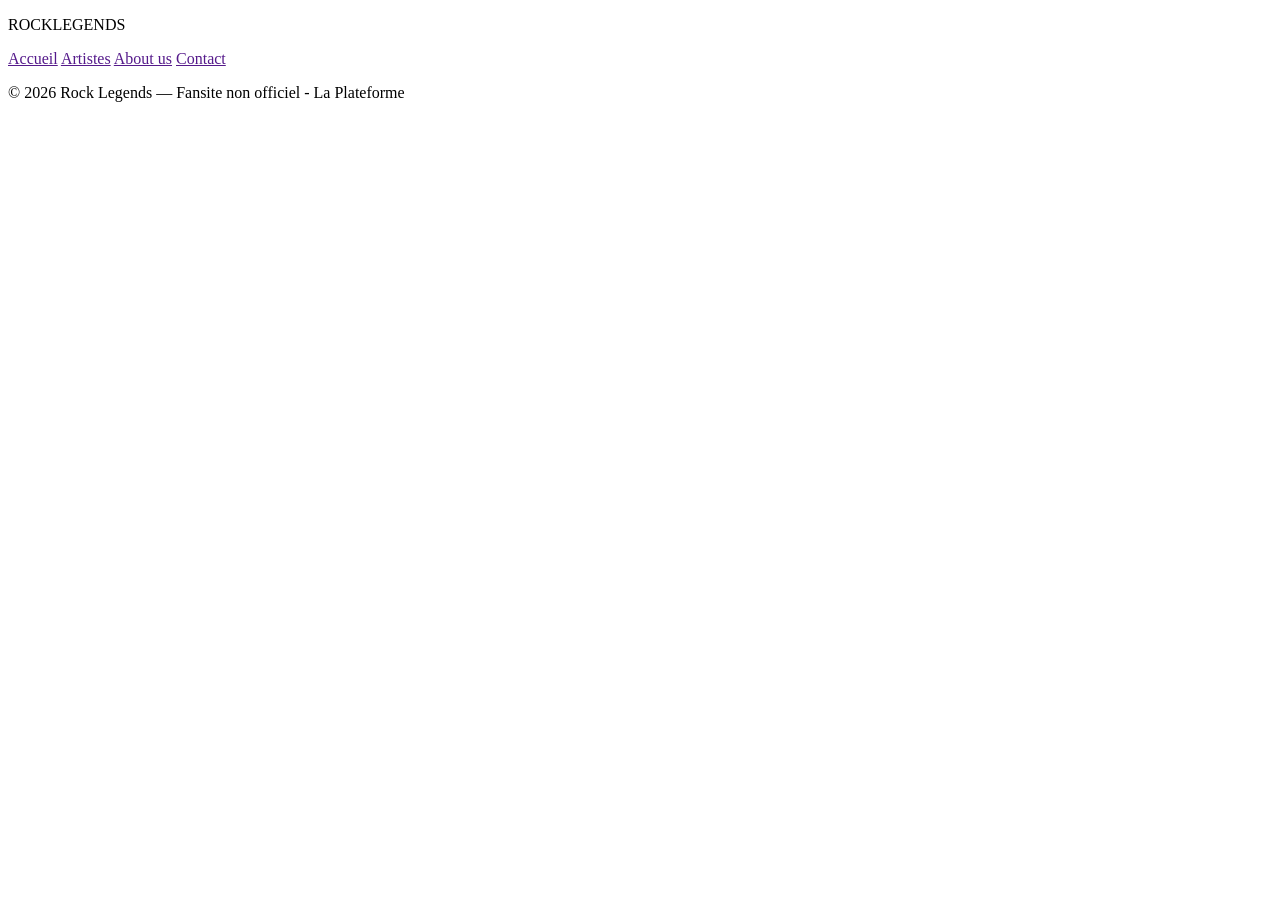
==== accueil/index.html @ d84e7fda "Initialisation du projet" ====
<!DOCTYPE html>
<html lang="fr">




<head>
    <meta charset="UTF-8">
    <meta name="viewport" content="width=device-width, initial-scale=1.0">
    <title>Accueil</title>
    <link rel="stylesheet" href="index.css">
</head>



<body>
    <header>
        <p>ROCK<span>LEGENDS</span></p>
        <nav>
            <a href="">Accueil</a>
            <a href="">Artistes</a>            
            <a href="">About us</a>            
            <a href="">Contact</a>
        </nav>







    </header>

    <main>





    </main>




    <footer>
        <p>© 2026 Rock Legends — Fansite non officiel - La Plateforme</p>
    </footer>
</body>









</html>
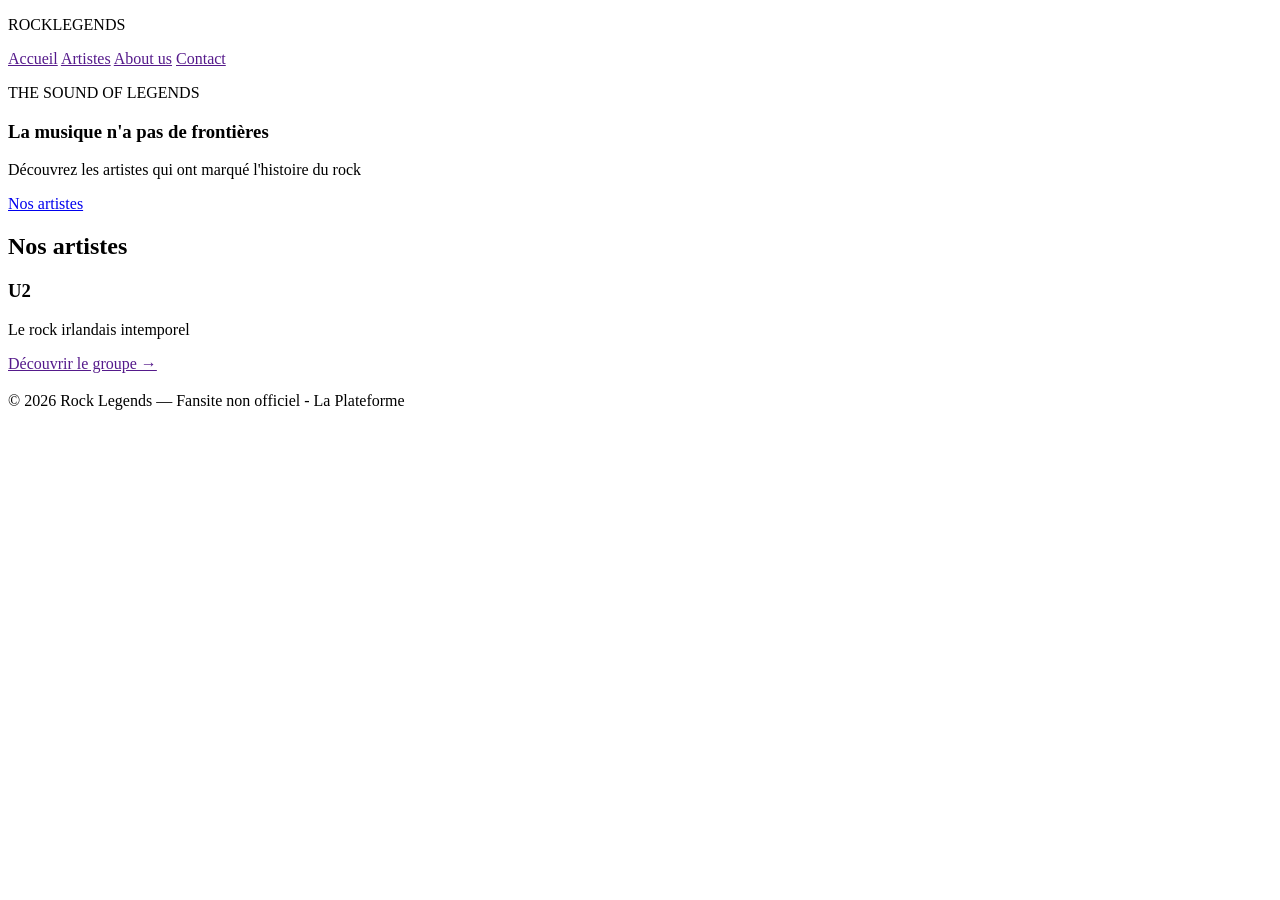
==== commit d7ee6a63: "Accueil" ====
--- a/accueil/index.html
+++ b/accueil/index.html
@@ -32,6 +32,34 @@
     </header>
 
     <main>
+        <section>
+            <article>
+                <p>THE SOUND OF LEGENDS</p>
+                <h1>La musique n'a pas de frontières</h1>
+                <p>Découvrez les artistes qui ont marqué l'histoire du rock</p>
+                <a href="#h2">Nos artistes</a>
+            </article>
+
+            <article>
+                <h2>Nos artistes</h2>
+                <div>
+                    <h3>U2</h3>
+                    <p>Le rock irlandais intemporel</p>
+                    <a href="">Découvrir le groupe →</a>
+                </div>
+
+                <div>
+                    <h3> </h3>
+                    <p>  </p>
+                    <a href=""></a>
+                </div>
+            </article>
+
+
+
+
+
+        </section>
 
 
 
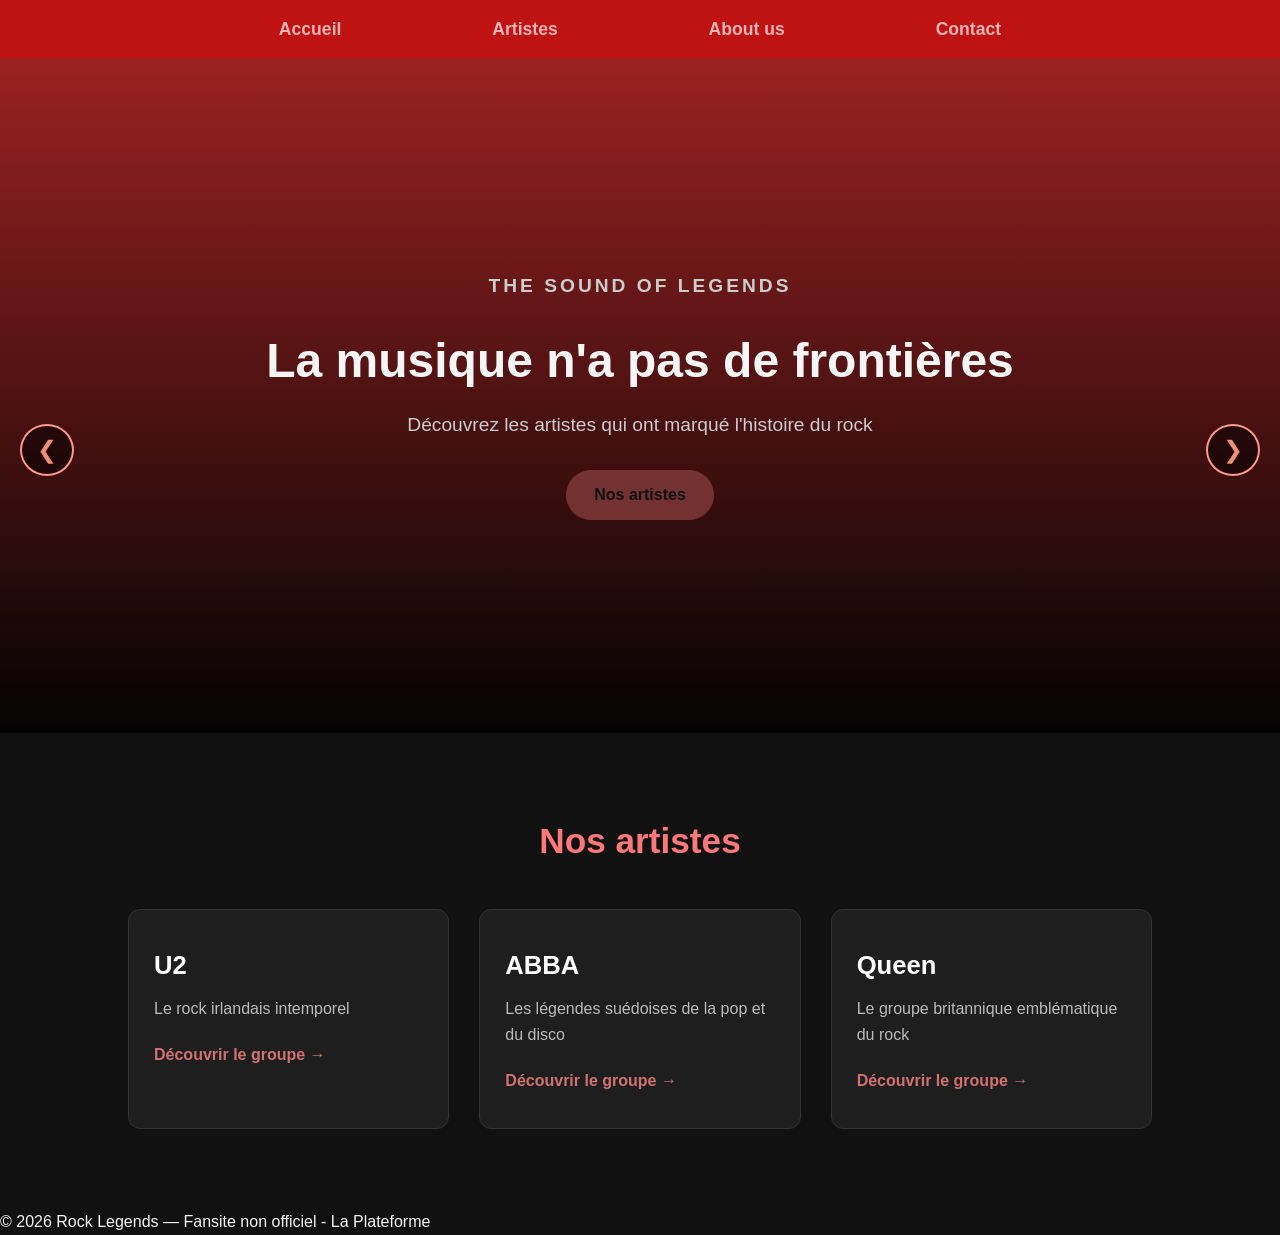
==== commit 3d6ac1dc: "ajout des modifs html et css avec un peu de js mais c'est juste pour le test" ====
--- a/accueil/index.html
+++ b/accueil/index.html
@@ -7,19 +7,18 @@
 <head>
     <meta charset="UTF-8">
     <meta name="viewport" content="width=device-width, initial-scale=1.0">
-    <title>Accueil</title>
-    <link rel="stylesheet" href="index.css">
+    <title>FANSITE project</title>
+    <link rel="stylesheet" href="style.css">
 </head>
 
 
 
 <body>
     <header>
-        <p>ROCK<span>LEGENDS</span></p>
-        <nav>
+        <nav class="nav">
             <a href="">Accueil</a>
-            <a href="">Artistes</a>            
-            <a href="">About us</a>            
+            <a href="">Artistes</a>
+            <a href="">About us</a>
             <a href="">Contact</a>
         </nav>
 
@@ -30,41 +29,40 @@
 
 
     </header>
+    <main>
+        <!-- 1ère section : La bannière d'accueil (Hero) -->
+        <section class="hero">
+            <button id="btn-prev" class="fleche gauche">❮</button>
+            <p class="surtitre">THE SOUND OF LEGENDS</p>
+            <h1>La musique n'a pas de frontières</h1>
+            <p>Découvrez les artistes qui ont marqué l'histoire du rock</p>
+            <a href="#section-artistes" class="btn-principal">Nos artistes</a>
+            <button id="btn-next" class="fleche droite">❯</button>
+           
+        </section>
 
-    <main>
-        <section>
-            <article>
-                <p>THE SOUND OF LEGENDS</p>
-                <h1>La musique n'a pas de frontières</h1>
-                <p>Découvrez les artistes qui ont marqué l'histoire du rock</p>
-                <a href="#h2">Nos artistes</a>
-            </article>
+        <!-- 2ème section : La liste des artistes -->
+        <section id="section-artistes" class="artistes">
+            <h2>Nos artistes</h2>
 
-            <article>
-                <h2>Nos artistes</h2>
-                <div>
+            <div class="grille-artistes">
+                <article class="carte-artiste">
                     <h3>U2</h3>
                     <p>Le rock irlandais intemporel</p>
-                    <a href="">Découvrir le groupe →</a>
-                </div>
+                    <a href="u2.html">Découvrir le groupe →</a>
+                </article>
 
-                <div>
-                    <h3> </h3>
-                    <p>  </p>
-                    <a href=""></a>
-                </div>
-            </article>
-
-
-
-
-
+                <article class="carte-artiste">
+                    <h3>ABBA</h3>
+                    <p>Les légendes suédoises de la pop et du disco</p>
+                    <a href="abba.html">Découvrir le groupe →</a>
+                </article>
+                <article class="carte-artiste">
+                    <h3>Queen</h3>
+                    <p>Le groupe britannique emblématique du rock</p>
+                    <a href="queen.html">Découvrir le groupe →</a>
+            </div>
         </section>
-
-
-
-
-
     </main>
 
 
@@ -73,6 +71,7 @@
     <footer>
         <p>© 2026 Rock Legends — Fansite non officiel - La Plateforme</p>
     </footer>
+    <script src="script.js"></script>
 </body>
 
 
--- a/accueil/style.css
+++ b/accueil/style.css
@@ -0,0 +1,163 @@
+/* =========================================
+   1. RÉGLAGES DE BASE (Reset léger)
+   ========================================= */
+* {
+    box-sizing: border-box;
+    margin: 0;
+    padding: 0;
+}
+
+html {
+    scroll-behavior: smooth; /* Défilement fluide quand on clique sur #section-artistes */
+}
+
+body {
+    font-family: 'Segoe UI', Tahoma, Geneva, Verdana, sans-serif;
+    background-color: #111111;
+    color: #f5f5f5;
+    line-height: 1.6;
+}
+.nav{
+    color: #f5f5f5;
+    background-color: #bf1212;
+    padding: 15px 10%;
+    display: flex;
+    justify-content: space-evenly;
+    align-items: center;
+}
+.nav a {
+    color: #f5b4b4;
+    text-decoration: none; /* Enlève le soulignement */
+    font-weight: bold;
+    font-size: 1.1rem;
+}
+
+/* =========================================
+   2. BANNIÈRE D'ACCUEIL (.hero)
+   ========================================= */
+.hero {
+    min-height: 75vh;
+    display: flex;
+    flex-direction: column;
+    justify-content: center;
+    align-items: center;
+    text-align: center;
+    padding: 40px 20px;
+    background: linear-gradient(rgba(213, 40, 40, 0.7), rgba(0, 0, 0, 0.85)), url('images/banniere.jpg') center/cover;
+}
+.fleche{
+    position: absolute;
+    top: 50%;
+    transform: translateY(-50%);
+    background-color: rgba(0, 0, 0, 0.5);
+    color: #f18e78;
+    border: 2px solid #fd998a;
+    font-size: 1.5rem;
+    padding: 10px 15px;
+    cursor: pointer;
+    border-radius: 50%;
+    transition: background-color 0.2s;
+}
+
+.fleche:hover {
+    background-color: #f49279;
+    color: #111111;
+}
+
+.gauche { left: 20px; }
+.droite { right: 20px; }
+
+.surtitre {
+    color: #ff9f8e; /* Jaune doré */
+    font-size: 0.9rem;
+    font-weight: bold;
+    letter-spacing: 3px;
+    margin-bottom: 15px;
+}
+
+.hero h1 {
+    font-size: 3rem;
+    max-width: 800px;
+    margin-bottom: 20px;
+    line-height: 1.2;
+}
+
+.hero p {
+    font-size: 1.2rem;
+    color: #cccccc;
+    max-width: 600px;
+    margin-bottom: 30px;
+}
+
+.btn-principal {
+    display: inline-block;
+    padding: 12px 28px;
+    background-color: #743131;
+    color: #111111;
+    text-decoration: none;
+    font-weight: bold;
+    border-radius: 30px;
+    transition: transform 0.2s ease, background-color 0.2s ease;
+}
+
+.btn-principal:hover {
+    background-color: #f3857d;
+    transform: translateY(-2px);
+}
+
+/* =========================================
+   3. SECTION DES ARTISTES (.artistes)
+   ========================================= */
+.artistes {
+    padding: 80px 10%;
+    text-align: center;
+}
+
+.artistes h2 {
+    font-size: 2.2rem;
+    margin-bottom: 40px;
+    color: #fd7979;
+}
+
+/* Grille responsive qui aligne les cartes côte à côte */
+.grille-artistes {
+    display: grid;
+    grid-template-columns: repeat(auto-fit, minmax(280px, 1fr));
+    gap: 30px;
+}
+
+/* Style individuel de chaque carte artiste */
+.carte-artiste {
+    background-color: #1e1e1e;
+    padding: 35px 25px;
+    border-radius: 12px;
+    border: 1px solid #333333;
+    text-align: left;
+    transition: transform 0.3s ease, border-color 0.3s ease;
+}
+
+.carte-artiste:hover {
+    transform: translateY(-5px);
+    border-color: #dd7878;
+}
+
+.carte-artiste h3 {
+    font-size: 1.6rem;
+    margin-bottom: 10px;
+    color: #ffffff;
+}
+
+.carte-artiste p {
+    color: #bbbbbb;
+    margin-bottom: 20px;
+}
+
+.carte-artiste a {
+    color: #d37171;
+    text-decoration: none;
+    font-weight: bold;
+}
+
+.carte-artiste a:hover {
+    text-decoration: underline;
+}
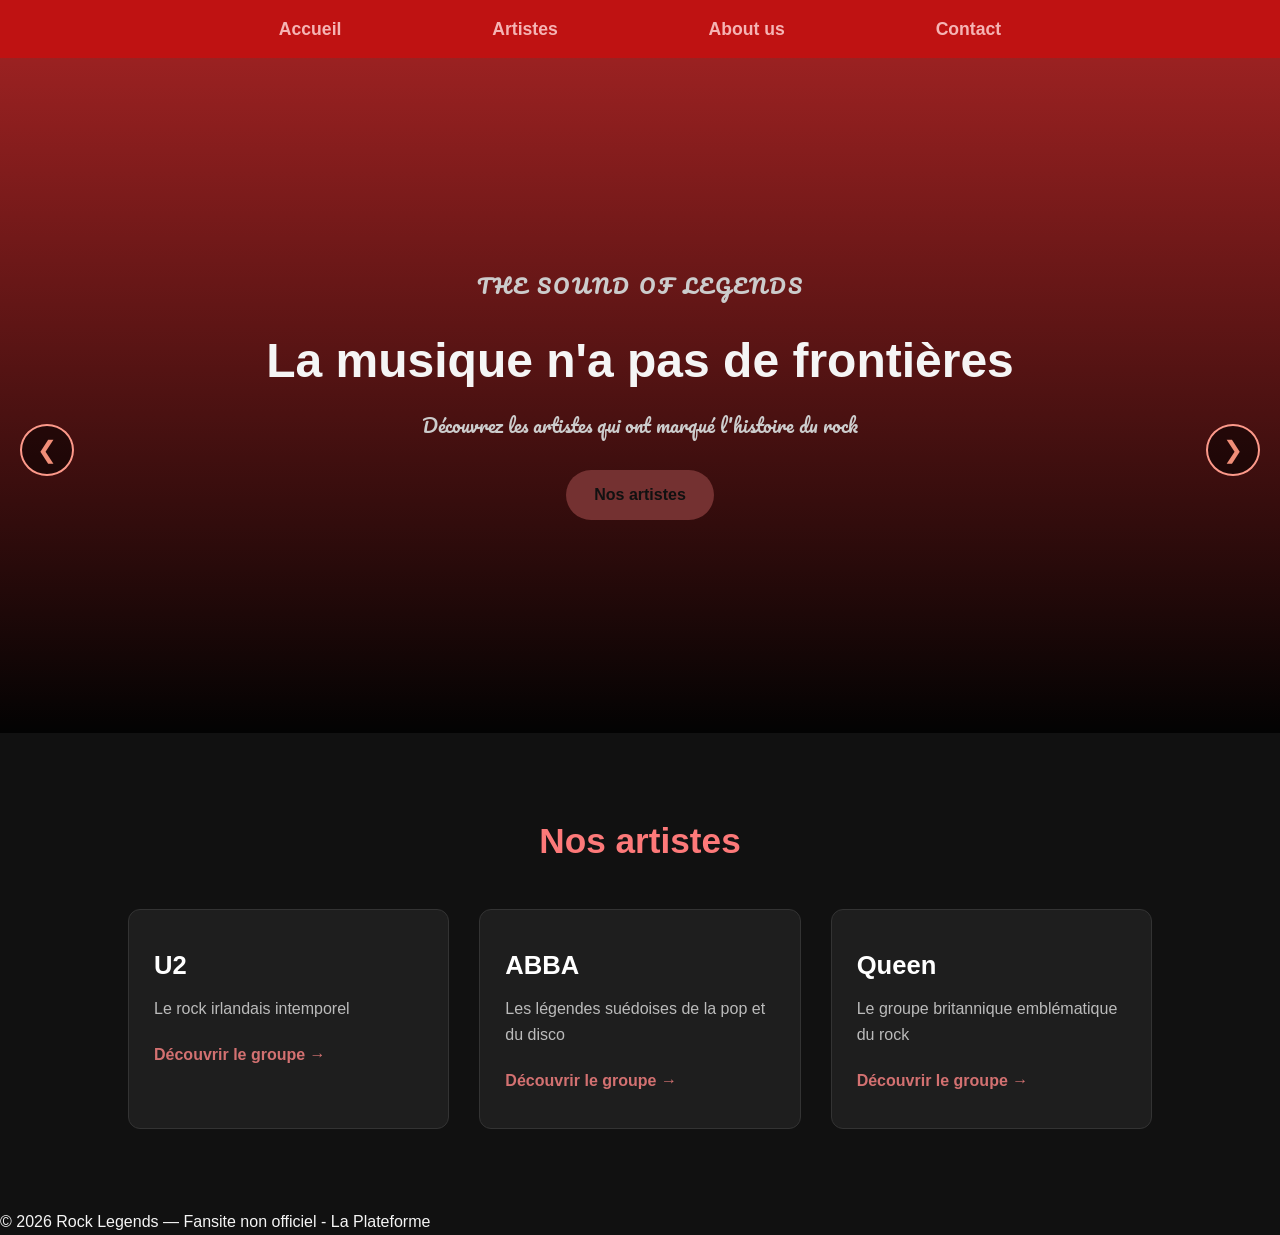
==== commit 791336ae: "ajout des modif" ====
--- a/accueil/index.html
+++ b/accueil/index.html
@@ -5,29 +5,28 @@
 
 
 <head>
-    <meta charset="UTF-8">
-    <meta name="viewport" content="width=device-width, initial-scale=1.0">
-    <title>FANSITE project</title>
-    <link rel="stylesheet" href="style.css">
-</head>
+
+    <head>
+        <meta charset="UTF-8">
+        <meta name="viewport" content="width=device-width, initial-scale=1.0">
+        <title>FANSITE project</title>
+        <link rel="preconnect" href="https://fonts.googleapis.com">
+        <link rel="preconnect" href="https://fonts.gstatic.com" crossorigin>
+        <link href="https://fonts.googleapis.com/css2?family=Pacifico&display=swap" rel="stylesheet">
+        <link rel="stylesheet" href="style.css">
+
+    </head>
 
 
 
 <body>
     <header>
         <nav class="nav">
-            <a href="">Accueil</a>
-            <a href="">Artistes</a>
-            <a href="">About us</a>
-            <a href="">Contact</a>
+            <a href="accueil.html">Accueil</a>
+            <a href="artistes.html">Artistes</a>
+            <a href="about-us.html">About us</a>
+            <a href="contact.html">Contact</a>
         </nav>
-
-
-
-
-
-
-
     </header>
     <main>
         <!-- 1ère section : La bannière d'accueil (Hero) -->
@@ -37,8 +36,9 @@
             <h1>La musique n'a pas de frontières</h1>
             <p>Découvrez les artistes qui ont marqué l'histoire du rock</p>
             <a href="#section-artistes" class="btn-principal">Nos artistes</a>
+
             <button id="btn-next" class="fleche droite">❯</button>
-           
+
         </section>
 
         <!-- 2ème section : La liste des artistes -->
@@ -73,13 +73,4 @@
     </footer>
     <script src="script.js"></script>
 </body>
-
-
-
-
-
-
-
-
-
 </html>
--- a/accueil/style.css
+++ b/accueil/style.css
@@ -76,6 +76,7 @@
 }
 
 .hero h1 {
+   
     font-size: 3rem;
     max-width: 800px;
     margin-bottom: 20px;
@@ -83,6 +84,7 @@
 }
 
 .hero p {
+     font-family: "Pacifico", cursive;
     font-size: 1.2rem;
     color: #cccccc;
     max-width: 600px;
@@ -160,4 +162,4 @@
 
 .carte-artiste a:hover {
     text-decoration: underline;
-}+}
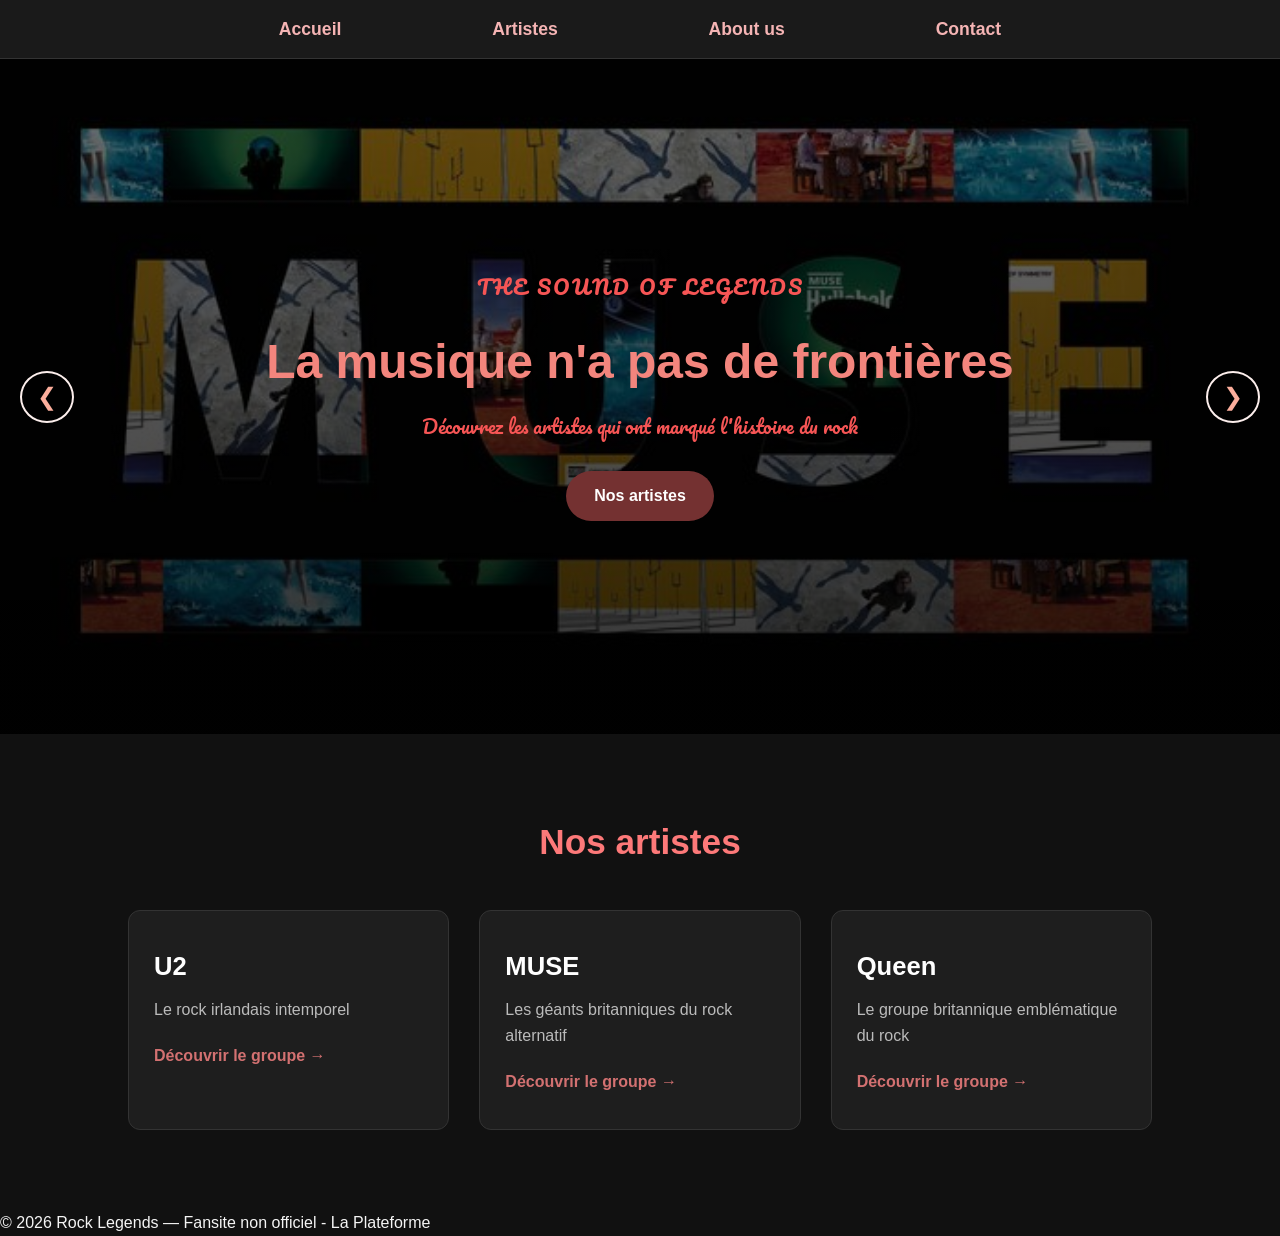
==== commit a57799df: "caroussel-images" ====
--- a/accueil/index.html
+++ b/accueil/index.html
@@ -1,10 +1,5 @@
 <!DOCTYPE html>
 <html lang="fr">
-
-
-
-
-<head>
 
     <head>
         <meta charset="UTF-8">
@@ -22,7 +17,7 @@
 <body>
     <header>
         <nav class="nav">
-            <a href="accueil.html">Accueil</a>
+            <a href="index.html">Accueil</a>
             <a href="artistes.html">Artistes</a>
             <a href="about-us.html">About us</a>
             <a href="contact.html">Contact</a>
@@ -30,16 +25,21 @@
     </header>
     <main>
         <!-- 1ère section : La bannière d'accueil (Hero) -->
-        <section class="hero">
-            <button id="btn-prev" class="fleche gauche">❮</button>
-            <p class="surtitre">THE SOUND OF LEGENDS</p>
-            <h1>La musique n'a pas de frontières</h1>
-            <p>Découvrez les artistes qui ont marqué l'histoire du rock</p>
-            <a href="#section-artistes" class="btn-principal">Nos artistes</a>
+   <section class="hero">
+    <div class="banniere">
+        <img src="images/muse.jpg" alt="Muse">
+        <img src="images/coldplay.jpeg" alt="Coldplay">
+        <img src="images/images(1).jpeg" alt="Photo 3">
+        <img src="images/images2.jpeg" alt="Photo 4">
+    </div>
 
-            <button id="btn-next" class="fleche droite">❯</button>
-
-        </section>
+    <button id="btn-prev" class="fleche gauche">❮</button>
+    <p class="surtitre">THE SOUND OF LEGENDS</p>
+    <h1>La musique n'a pas de frontières</h1>
+    <p>Découvrez les artistes qui ont marqué l'histoire du rock</p>
+    <a href="#section-artistes" class="btn-principal">Nos artistes</a>
+    <button id="btn-next" class="fleche droite">❯</button>
+</section>
 
         <!-- 2ème section : La liste des artistes -->
         <section id="section-artistes" class="artistes">
@@ -53,14 +53,15 @@
                 </article>
 
                 <article class="carte-artiste">
-                    <h3>ABBA</h3>
-                    <p>Les légendes suédoises de la pop et du disco</p>
-                    <a href="abba.html">Découvrir le groupe →</a>
+                    <h3>MUSE</h3>
+                    <p>Les géants britanniques du rock alternatif</p>
+                    <a href="muse.html">Découvrir le groupe →</a>
                 </article>
                 <article class="carte-artiste">
                     <h3>Queen</h3>
                     <p>Le groupe britannique emblématique du rock</p>
                     <a href="queen.html">Découvrir le groupe →</a>
+                </article>
             </div>
         </section>
     </main>
--- a/accueil/style.css
+++ b/accueil/style.css
@@ -1,5 +1,5 @@
 /* =========================================
-   1. RÉGLAGES DE BASE (Reset léger)
+1. RÉGLAGES DE BASE (Reset léger)
    ========================================= */
 * {
     box-sizing: border-box;
@@ -17,25 +17,29 @@
     color: #f5f5f5;
     line-height: 1.6;
 }
-.nav{
+
+.nav {
     color: #f5f5f5;
-    background-color: #bf1212;
+    background-color: #1a1a1a;
+    border-bottom: 1px solid #333333;
     padding: 15px 10%;
     display: flex;
     justify-content: space-evenly;
     align-items: center;
 }
+
 .nav a {
     color: #f5b4b4;
-    text-decoration: none; /* Enlève le soulignement */
+    text-decoration: none;
     font-weight: bold;
     font-size: 1.1rem;
 }
 
 /* =========================================
-   2. BANNIÈRE D'ACCUEIL (.hero)
+2. BANNIÈRE D'ACCUEIL (.hero)
    ========================================= */
 .hero {
+    position: relative;
     min-height: 75vh;
     display: flex;
     flex-direction: column;
@@ -43,15 +47,52 @@
     align-items: center;
     text-align: center;
     padding: 40px 20px;
-    background: linear-gradient(rgba(213, 40, 40, 0.7), rgba(0, 0, 0, 0.85)), url('images/banniere.jpg') center/cover;
-}
-.fleche{
+    overflow: hidden;
+}
+
+/* Voile sombre fixe par-dessus les photos qui coulissent */
+.hero::after {
+    content: "";
+    position: absolute;
+    inset: 0;
+    background: linear-gradient(rgba(0, 0, 0, 0.55), rgba(0, 0, 0, 0.8));
+    z-index: 1;
+}
+
+/* Rail horizontal qui glisse avec JavaScript */
+.banniere {
+    position: absolute;
+    inset: 0;
+    width: 100%;
+    height: 100;
+    display: flex;
+    z-index: 0;
+    transition: transform 0.6s ease-in-out;
+}
+
+.banniere img {
+    width: 100%;
+    height: 100%;
+    flex-shrink: 0; /* Empêche les photos de rétrécir pour qu'elles restent côte à côte à 100% */
+    object-fit: cover;
+}
+
+.surtitre,
+.hero h1,
+.hero p,
+.btn-principal {
+    position: relative;
+    z-index: 2;
+}
+
+.fleche {
     position: absolute;
     top: 50%;
     transform: translateY(-50%);
+    z-index: 3;
     background-color: rgba(0, 0, 0, 0.5);
-    color: #f18e78;
-    border: 2px solid #fd998a;
+    color: #fcae9c;
+    border: 2px solid #fceeec;
     font-size: 1.5rem;
     padding: 10px 15px;
     cursor: pointer;
@@ -68,7 +109,7 @@
 .droite { right: 20px; }
 
 .surtitre {
-    color: #ff9f8e; /* Jaune doré */
+    color: #f8866a; 
     font-size: 0.9rem;
     font-weight: bold;
     letter-spacing: 3px;
@@ -76,7 +117,7 @@
 }
 
 .hero h1 {
-   
+    color: #f3857d;
     font-size: 3rem;
     max-width: 800px;
     margin-bottom: 20px;
@@ -84,9 +125,9 @@
 }
 
 .hero p {
-     font-family: "Pacifico", cursive;
+    font-family: "Pacifico", cursive;
     font-size: 1.2rem;
-    color: #cccccc;
+    color: #f65555;
     max-width: 600px;
     margin-bottom: 30px;
 }
@@ -95,7 +136,7 @@
     display: inline-block;
     padding: 12px 28px;
     background-color: #743131;
-    color: #111111;
+    color: #ffffff;
     text-decoration: none;
     font-weight: bold;
     border-radius: 30px;
@@ -104,11 +145,12 @@
 
 .btn-principal:hover {
     background-color: #f3857d;
+    color: #111111;
     transform: translateY(-2px);
 }
 
 /* =========================================
-   3. SECTION DES ARTISTES (.artistes)
+3. SECTION DES ARTISTES (.artistes)
    ========================================= */
 .artistes {
     padding: 80px 10%;
@@ -162,4 +204,4 @@
 
 .carte-artiste a:hover {
     text-decoration: underline;
-}
+}
